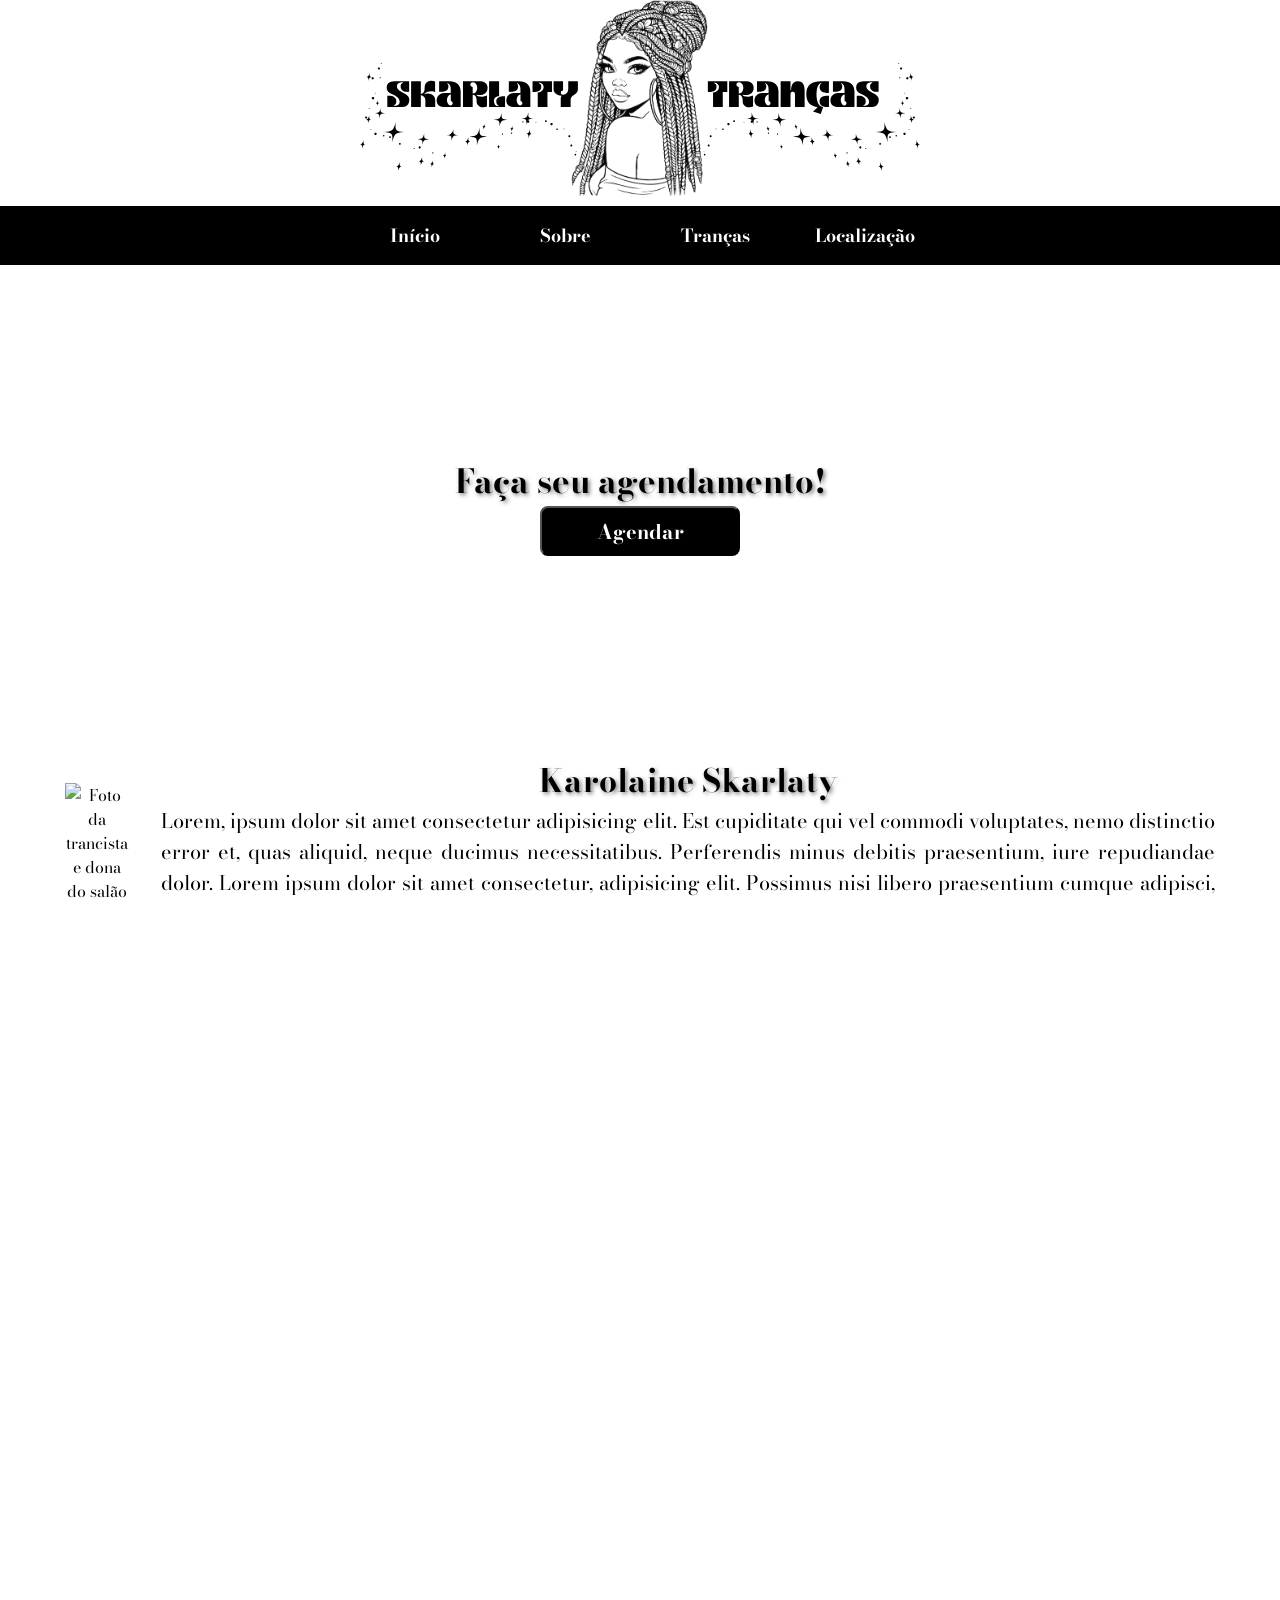
==== index.html @ 2723e024 "first commit" ====
<!DOCTYPE html>
<html lang="pt-br">

<head>
    <meta charset="UTF-8">
    <meta name="viewport" content="width=device-width, initial-scale=1.0">
    <title>SkarlatyTranças</title>

    <!-- Font Bodoni Moda -->
    <link rel="preconnect" href="https://fonts.googleapis.com">
    <link rel="preconnect" href="https://fonts.gstatic.com" crossorigin>
    <link
        href="https://fonts.googleapis.com/css2?family=Bodoni+Moda:ital,opsz,wght@0,6..96,400..900;1,6..96,400..900&display=swap"
        rel="stylesheet">

    <!-- icon-->
    <link rel="shortcut icon" href="imagens/icon.png" type="image/x-icon">

    <!-- CSS-->
    <link rel="stylesheet" href="assets/global.css">

</head>

<body>
    <!-- O cabeçalho da página -->
    <header id="header">
        <div class="logotipo">
            <picture>
                <img src="imagens/header/header-white.svg" alt="Header" class="header-responsiva">
            </picture>
        </div>
        <nav class="nav">
            <ul class="nav-menu">
                <li><a href="#agendamento">Início</a></li>
                <li><a href="#sobre">Sobre</a></li>
                <li><a href="#sobre-trancas">Tranças</a></li>
                <li><a href="#salao-localizacao">Localização</a></li>
            </ul>
        </nav>
    </header>

    <!-- O conteúdo da página -->
    <main class="main">

        <div id="agendamento">
            <section class="texto">
                <h1>Faça seu agendamento!</h1>
                <!-- Botão pra entrar em contato com o salão -->
                <a href="https://api.whatsapp.com/send/?phone=5511986904821&text&type=phone_number&app_absent=0"
                    target="_blank"><button type="submit" class="btn-entrar-em-contato">Agendar</button></a>
            </section>
        </div>

        <div id="sobre">
            <!-- Sobre a trancista e o salão -->
            <div class="trancista">
                <article class="sobre-trancista">
                    <picture>
                        <img src="https://www.dropbox.com/scl/fi/cvj28afn9k2pugm62ttqg/trancista.svg?rlkey=balycony1jslpn6q21gnlxssy&st=7tvgb7dt&raw=1"
                            alt="Foto da trancista e dona do salão">
                    </picture>
                    <section class="informacao-trancista">
                        <h2>Karolaine Skarlaty</h2>
                        <p>Lorem, ipsum dolor sit amet consectetur adipisicing elit. Est cupiditate qui vel commodi
                            voluptates,
                            nemo distinctio error et, quas aliquid, neque ducimus necessitatibus. Perferendis minus
                            debitis
                            praesentium, iure repudiandae dolor. Lorem ipsum dolor sit amet consectetur, adipisicing
                            elit. Possimus nisi libero praesentium cumque adipisci, sapiente facere similique illo hic.
                            Vitae ducimus, a doloribus repellat nemo placeat aut corporis minima dolore.</p>
                    </section>
                </article>
            </div>
        </div>

        <div id="sobre-trancas">
            <h2>Todas as tranças são feitas com profissionalismo!</h2>
            <!-- Imagens das tranças -->
            <div class="carrosel-trancas">
                <div class="carrosel">
                    <img src="https://www.dropbox.com/scl/fi/56edr3b5mjtxumjfb4xhb/1.svg?rlkey=4muzt3b96qw45bvm3qrn1r5oj&st=ylkzscos&raw=1"
                        alt="primeiro carrosel de imagens de tranças">
                    <img src="https://www.dropbox.com/scl/fi/x81pf2zldl1es6ovrlr1u/2.svg?rlkey=dh85lgwknsvcme1myoxm6jw7b&st=sr1j0t3d&raw=1"
                        alt="segundo carrosel de imagens de tranças">
                    <img src="https://www.dropbox.com/scl/fi/ym8wryg0ihlmnl9hulzbz/3.svg?rlkey=xjg63fg7mbuj7dp0cdcka7t48&st=wtq3mqum&raw=1"
                        alt="terceiro carrosel de imagens de tranças">
                    <img src="https://www.dropbox.com/scl/fi/fv6zhz3iyerg587ww1hse/4.svg?rlkey=qpghz1ybryzy651li7oi9z8bc&st=lzyx9bf2&raw=1"
                        alt="quarto carrosel de imagens de tranças">
                    <img src="https://www.dropbox.com/scl/fi/ak04ki93k7vxghshepncf/5.svg?rlkey=ygokrkw1ond9m37z7yak4fhbc&st=mxwhptbc&raw=1"
                        alt="quinto carrosel de imagens de tranças">
                </div>
                <button class="botao-anterior">&#10094;</button>
                <button class="botao-posterior">&#10095;</button>
                <div class="bolinhas-carrosel"></div>
            </div>

            <!-- Botão pra entrar em contato com o salão -->
            <a href="https://api.whatsapp.com/send/?phone=5511986904821&text&type=phone_number&app_absent=0"
                target="_blank"><button type="submit" class="btn-entrar-em-contato">Agendar</button></a>
        </div>

        <div id="salao-localizacao">
            <!-- Localização do salão -->
            <article class="sobre-localizacao">
                <iframe class="mapa" <img
                    src="https://www.google.com/maps/embed?pb=!1m18!1m12!1m3!1d3653.7912269655812!2d-46.64313476413718!3d-23.6834229120806!2m3!1f0!2f0!3f0!3m2!1i1024!2i768!4f13.1!3m3!1m2!1s0x94ce453d137e318f%3A0xca521e7705e7ecd1!2sAv.%20Pedro%20de%20Avos%2C%20155%20-%20Jardim%20Miriam%2C%20S%C3%A3o%20Paulo%20-%20SP%2C%2004419-010!5e0!3m2!1spt-BR!2sbr!4v1778191992597!5m2!1spt-BR!2sbr"
                    style="border:0;" allowfullscreen="" loading="lazy"
                    referrerpolicy="no-referrer-when-downgrade"></iframe>
                <section class="informacao-localizacao">
                    <h2>Nossa Localização</h2>
                    <p>Lorem, ipsum dolor sit amet consectetur adipisicing elit. Est cupiditate qui vel commodi
                        voluptates, nemo distinctio error et, quas aliquid, neque ducimus necessitatibus. Perferendis
                        minus debitis praesentium, iure repudiandae dolor.</p>
                </section>
            </article>
        </div>

    </main>


    <!-- O rodapé da página -->
    <footer class="footer">
        <!-- Icon de seta pra voltar pro ínicio da página -->
        <a href="#header"><button class="botao-voltar-inicio">&#10094;</button></a>
        <div class="footer-container">
            <div class="footer-informacoes">
                <div class="contato">
                    <H3>CONTATO</H3>
                    <p>SkarlatyTranças</p>
                    <p>+55 11 98690-4821</p>
                    <p>Avenida Pedro de Avós, 155</p>
                    <p>Jardim Miriam | São Paulo - SP</p>
                </div>

                <div class="redes-sociais">
                    <h3>REDES SOCIAIS</h3>
                    <a href="https://api.whatsapp.com/send/?phone=5511986904821&text&type=phone_number&app_absent=0"><img
                            src="https://img.icons8.com/ios/50/FFFFFF/whatsapp--v1.png" alt="Whatsapp--v1" /></a>
                    <a href="https://www.instagram.com/skarlatytrancas_/"><img
                            src="https://img.icons8.com/ios/50/FFFFFF/instagram-new--v1.png" alt="instagram" /></a>
                    <a href=""><img src="https://img.icons8.com/ios/50/FFFFFF/facebook-new.png" alt="Facebook" /></a>
                </div>
            </div>
            <picture>
                <img class="logo-footer" src="imagens/header/header-black.svg" alt="Header">
            </picture>
        </div>
        <div class="footer-credito">
            <p>© Copyright - 2026 | Site desenvolvido por Kefelyn Vitoria</p>
        </div>

    </footer>

    <!-- Script do JavaScript -->
    <script src="assets/script.js"></script>
</body>

</html>
---- assets/global.css ----
* {
    font-family: 'Bodoni Moda', openSans;
    padding: 0;
    margin: 0;
}

html,
body {
    width: 100%;
    height: 100%;
    overflow-x: hidden;
    scroll-behavior: smooth;
}

main {
    min-width: 320px;
    max-width: 1200px;
    margin: auto;
}

/*------------- HEADER -------------*/

.logotipo {
    display: flex;
    justify-content: center;
    align-items: center;
    width: 100%;
}

.header img {
    height: 150px;
}

/*------------- MENU -------------*/

.nav {
    background-color: #000;
    width: 100%;
    margin-bottom: 16px;
}

.nav-menu {
    display: flex;
    list-style: none;
    justify-content: center;
    gap: 50px;
    padding-block: 16px;

}


.nav-menu a {
    width: 100px;
    display: inline-block;
    color: #fff;
    text-decoration: none;
    text-align: center;
    justify-content: center;
    font-weight: bold;
    cursor: pointer;
    font-size: 18px;
    transition-duration: .5s;
    border-radius: 10px;
}

.nav-menu a:hover {
    box-shadow: 0 4px 4px #fff;
    background-color: #fff;
    color: #000;
}

/*------------- AGENDAMENTO -------------*/

#agendamento {
    background-image: url('https://www.dropbox.com/scl/fi/hb6hq75r9sti8ddlq5bkq/moldura-black.svg?rlkey=wyb7zjqyijhquyrz4efvto6mt&st=ijlt2gof&raw=1');
    background-size: contain;
    background-repeat: no-repeat;
    background-position: center;
    display: flex;
    align-items: center;
    justify-content: center;
    width: 100%;
    height: 50vh;
    box-sizing: border-box;
    position: relative;
}

#agendamento .texto {
    font-size: 22px;
    text-align: center;
    align-self: center;
    color: #000;
    text-shadow: 2px 2px 4px #00000082;
    width: 100%;
    z-index: 1;
}


.btn-entrar-em-contato {
    font-size: 20px;
    width: 200px;
    height: 50px;
    border-radius: 8px;
    color: #fff;
    background-color: #000;
    border-color: #000;
    cursor: pointer;
    font-weight: bold;
    transition-duration: .5s
}

.btn-entrar-em-contato:hover {
    color: #000;
    background-color: #fff;
    transform: scale(1.05);
    box-shadow: 0 8px 16px #000;
}

/*------------- TRANCISTA -------------*/

.sobre-trancista {
    display: flex;
    align-items: center;
    text-align: center;
    background-color: #fff;
    gap: 32px;
    margin: 25px;
}

.sobre-trancista img {
    width: 500px;
}

.main h2 {
    color: #000;
    text-shadow: 2px 2px 4px #00000082;
    font-size: 32px;
}

.main p {
    font-size: 20px;
    text-align: justify;
}

/*------------- TRANÇAS -------------*/

#sobre-trancas {
    border-radius: 30px;
    text-align: center;
    justify-items: center;
}

#sobre-trancas h2 {
    color: #000;
    font-size: 30px;
    text-shadow: 2px 2px 4px #00000082;
    padding-bottom: 20px;

}

/*------------- CARROSEL DAS TRANÇAS -------------*/

.carrosel-trancas {
    display: flex;
    position: relative;
    width: 80%;
    max-width: 900px;
    overflow: hidden;
    border-radius: 20px;
}


.carrosel {
    display: flex;
    transition: transform 0.5s ease-in-out;
}

.carrosel img {
    width: 100%;
    border-radius: 10px;
}

.botao-anterior,
.botao-posterior {
    position: absolute;
    top: 50%;
    transform: translateY(-50%);
    background-color: #000;
    color: #fff;
    border: none;
    padding: 10px;
    cursor: pointer;
    border-radius: 5px;
}

.botao-anterior {
    left: 10px;
}

.botao-posterior {
    right: 10px;
}

.carrosel-trancas button:hover {
    color: #000;
    background-color: #fff;
    box-shadow: 0 4px 8px #000;
}

.bolinhas-carrosel {
    position: absolute;
    bottom: 25px;
    left: 50%;
    transform: translateX(-50%);
    display: flex;
}

.bolinhas {
    width: 10px;
    height: 5px;
    margin: 5px;
    background-color: #000;
    border-radius: 50%;
    cursor: pointer;
    opacity: 0.5;
    
}

.bolinhas.ativo {
    opacity: 1;
    background-color: #000;
}

/*------------- LOCALIZAÇÃO -------------*/

.sobre-localizacao {
    display: flex;
    align-self: center;
    text-align: center;
    background-color: #fff;
    gap: 32px;
    margin: 30px;
}

.sobre-localizacao iframe {
    width: 5000px;
    height: 300px;
}

/*------------- FOOTER -------------*/

.footer {
    position: relative;
}

.botao-voltar-inicio {
    position: absolute;
    transform: rotate(90deg);
    background-color: #000;
    color: #fff;
    border: none;
    padding: 10px;
    cursor: pointer;
    border-radius: 10px;
    left: 95%;
    top: -20%;
}

.footer-container {
    display: flex;
    justify-content: center;
    align-items: center;
    padding-top: 20px;
    height: 250px;
    gap: 100px;
    color: #fff;
    text-decoration: none;
    background-color: #000;
}

.footer-informacoes {
    display: flex;
    gap: 50px;
}

.footer .redes-sociais img {
    width: 38px;
}

.footer h3 {
    padding-bottom: 10px;
}

.footer p {
    font-size: 14px;
}

.footer .logo-footer {
    width: 600px;
}

.footer-credito {
    text-align: center;
    background-color: #fff;
    color: #000;
    font-size: 14px;
}

/*------------- RESPONSIVIDADE NAS TELAS -------------*/

@media screen and (max-width: 390px) {
    img {
        width: 50vw;
        height: auto;
    }
}

@media screen and (max-width: 768px) {
    img {
        width: 50vw;
        height: auto;
    }
}

@media screen and (min-width:1366px) and (max-width: 1920px) {
    img {
        width: 50vw;
        height: auto;
    }
}

@media screen and (min-width:1921px) {
    img {
        width: 50vw;
        max-width: none;
        height: auto;
    }
}
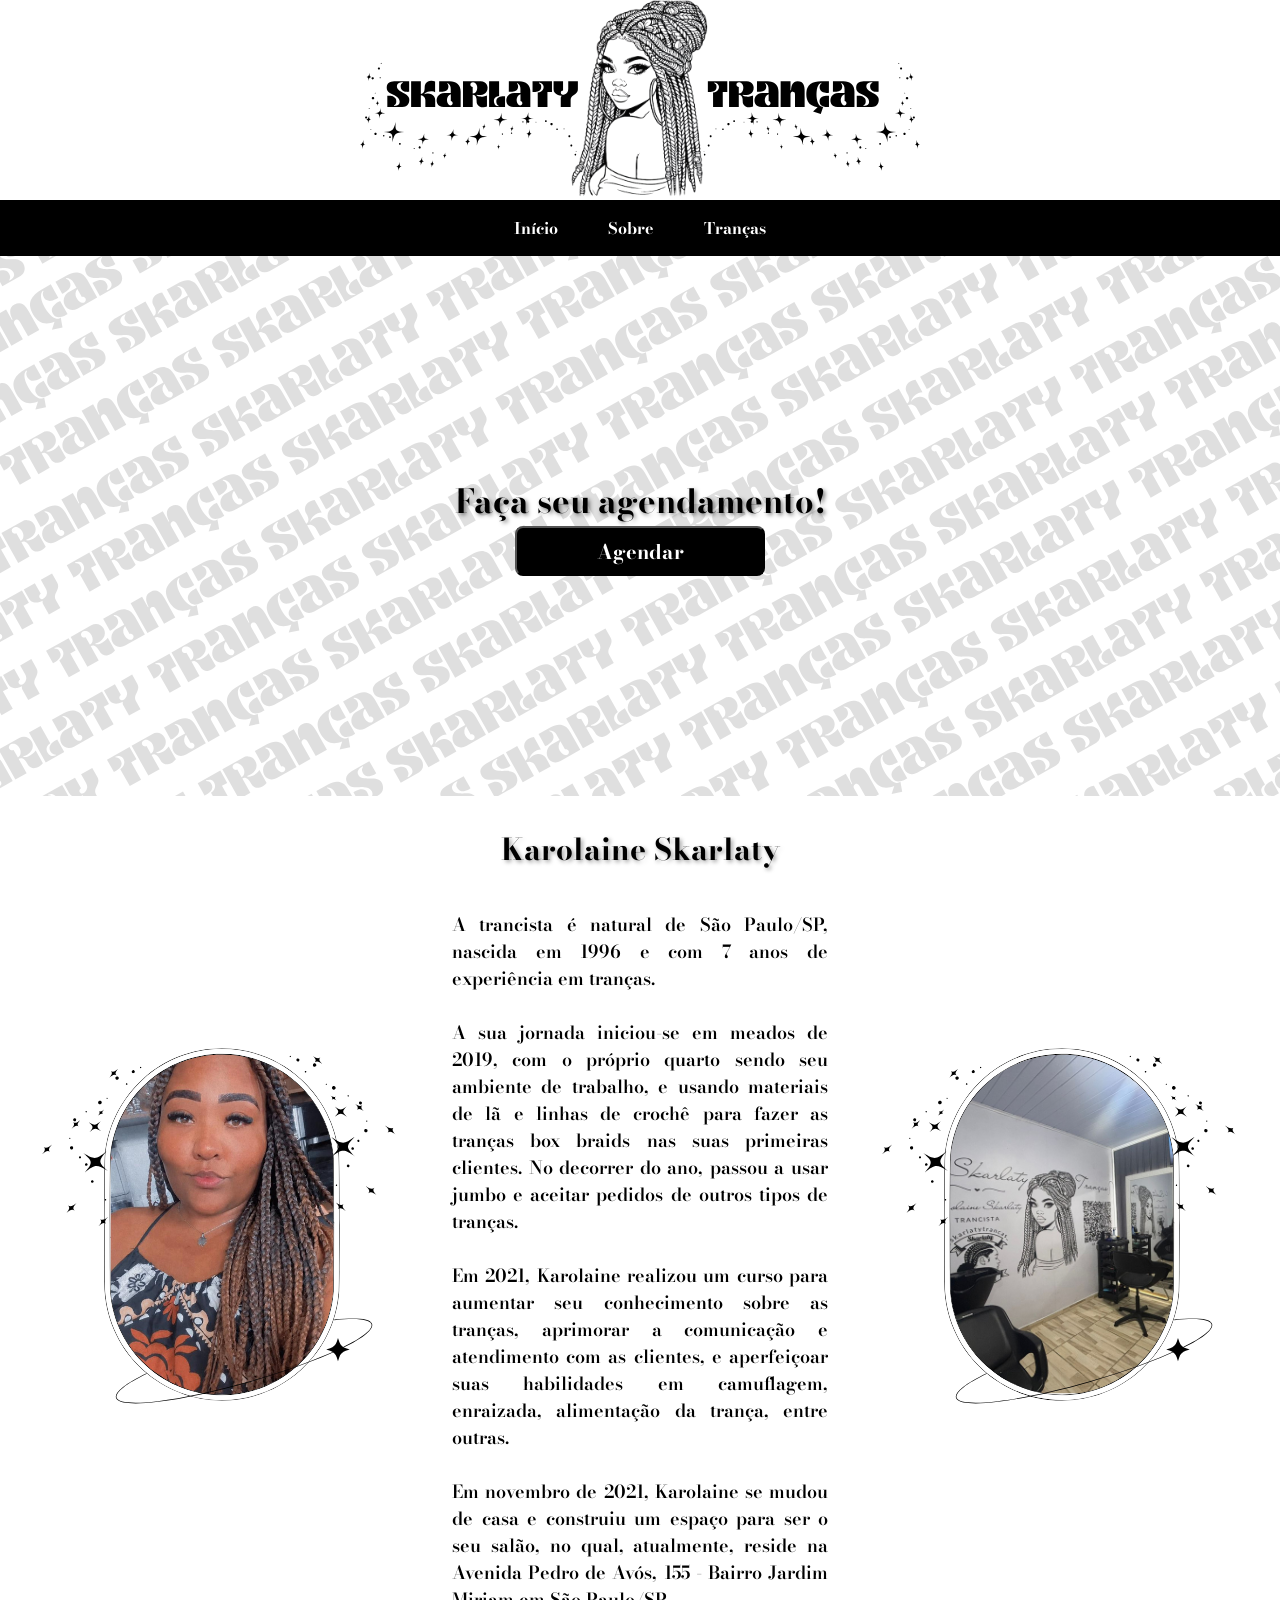
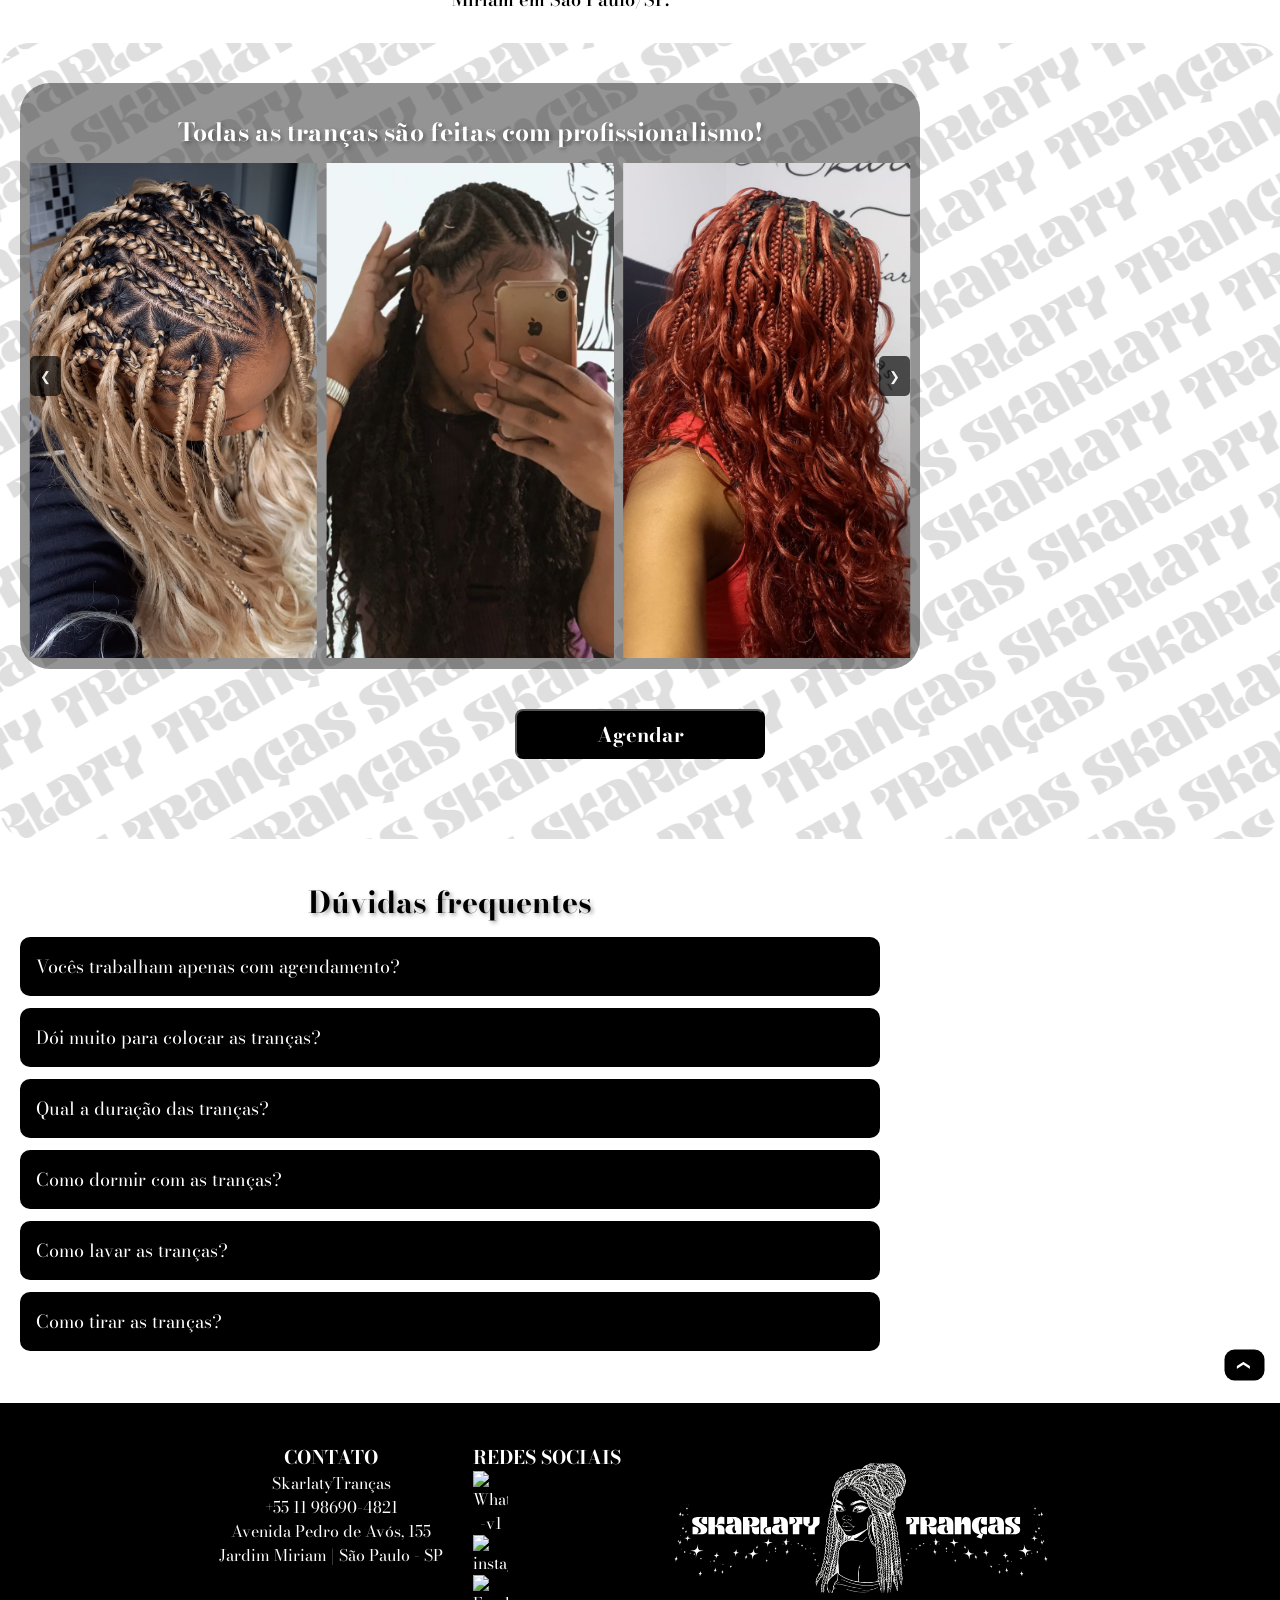
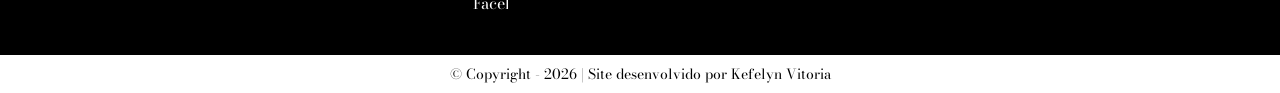
==== commit 1ff12337: "adicionando imagens, aplicando responsividade e finalizando o projeto." ====
--- a/index.html
+++ b/index.html
@@ -26,7 +26,7 @@
     <header id="header">
         <div class="logotipo">
             <picture>
-                <img src="imagens/header/header-white.svg" alt="Header" class="header-responsiva">
+                <img src="imagens/header-preto.svg" alt="Header">
             </picture>
         </div>
         <nav class="nav">
@@ -34,7 +34,6 @@
                 <li><a href="#agendamento">Início</a></li>
                 <li><a href="#sobre">Sobre</a></li>
                 <li><a href="#sobre-trancas">Tranças</a></li>
-                <li><a href="#salao-localizacao">Localização</a></li>
             </ul>
         </nav>
     </header>
@@ -46,7 +45,7 @@
             <section class="texto">
                 <h1>Faça seu agendamento!</h1>
                 <!-- Botão pra entrar em contato com o salão -->
-                <a href="https://api.whatsapp.com/send/?phone=5511986904821&text&type=phone_number&app_absent=0"
+                <a href="https://api.whatsapp.com/send/?phone=5511986904821&text=Ol%C3%A1%21%20Eu%20acessei%20seu%20site%20e%20gostaria%20de%20fazer%20um%20agendamento.&type=phone_number&app_absent=0"
                     target="_blank"><button type="submit" class="btn-entrar-em-contato">Agendar</button></a>
             </section>
         </div>
@@ -56,63 +55,104 @@
             <div class="trancista">
                 <article class="sobre-trancista">
                     <picture>
-                        <img src="https://www.dropbox.com/scl/fi/cvj28afn9k2pugm62ttqg/trancista.svg?rlkey=balycony1jslpn6q21gnlxssy&st=7tvgb7dt&raw=1"
-                            alt="Foto da trancista e dona do salão">
+                        <img src="imagens/trancista.svg" alt="Foto da trancista e dona do salão">
                     </picture>
                     <section class="informacao-trancista">
                         <h2>Karolaine Skarlaty</h2>
-                        <p>Lorem, ipsum dolor sit amet consectetur adipisicing elit. Est cupiditate qui vel commodi
-                            voluptates,
-                            nemo distinctio error et, quas aliquid, neque ducimus necessitatibus. Perferendis minus
-                            debitis
-                            praesentium, iure repudiandae dolor. Lorem ipsum dolor sit amet consectetur, adipisicing
-                            elit. Possimus nisi libero praesentium cumque adipisci, sapiente facere similique illo hic.
-                            Vitae ducimus, a doloribus repellat nemo placeat aut corporis minima dolore.</p>
+                        <p>
+                            <br>A trancista é natural de São Paulo/SP, nascida em 1996 e com 7 anos de
+                            experiência em tranças. <br>
+                            <br>A sua jornada iniciou-se em meados de 2019, com o próprio quarto sendo seu
+                            ambiente de trabalho, e usando materiais de lã e linhas de crochê para fazer as tranças box
+                            braids nas
+                            suas primeiras clientes. No decorrer do ano, passou a usar jumbo e aceitar pedidos de outros
+                            tipos de tranças. <br>
+                            <br>Em 2021, Karolaine realizou um curso para aumentar seu conhecimento sobre as
+                            tranças,
+                            aprimorar a comunicação e atendimento com as clientes, e aperfeiçoar suas habilidades em
+                            camuflagem, enraizada, alimentação da trança, entre outras. <br>
+                            <br>Em novembro de 2021, Karolaine se mudou de casa e construiu um espaço para ser o
+                            seu salão,
+                            no qual, atualmente, reside na Avenida Pedro de Avós, 155 - Bairro Jardim Miriam em São
+                            Paulo/SP.
+                        </p>
                     </section>
+                    <picture>
+                        <img src="imagens/salao.svg" alt="Foto do salão">
+                    </picture>
                 </article>
             </div>
         </div>
 
         <div id="sobre-trancas">
-            <h2>Todas as tranças são feitas com profissionalismo!</h2>
             <!-- Imagens das tranças -->
             <div class="carrosel-trancas">
-                <div class="carrosel">
-                    <img src="https://www.dropbox.com/scl/fi/56edr3b5mjtxumjfb4xhb/1.svg?rlkey=4muzt3b96qw45bvm3qrn1r5oj&st=ylkzscos&raw=1"
-                        alt="primeiro carrosel de imagens de tranças">
-                    <img src="https://www.dropbox.com/scl/fi/x81pf2zldl1es6ovrlr1u/2.svg?rlkey=dh85lgwknsvcme1myoxm6jw7b&st=sr1j0t3d&raw=1"
-                        alt="segundo carrosel de imagens de tranças">
-                    <img src="https://www.dropbox.com/scl/fi/ym8wryg0ihlmnl9hulzbz/3.svg?rlkey=xjg63fg7mbuj7dp0cdcka7t48&st=wtq3mqum&raw=1"
-                        alt="terceiro carrosel de imagens de tranças">
-                    <img src="https://www.dropbox.com/scl/fi/fv6zhz3iyerg587ww1hse/4.svg?rlkey=qpghz1ybryzy651li7oi9z8bc&st=lzyx9bf2&raw=1"
-                        alt="quarto carrosel de imagens de tranças">
-                    <img src="https://www.dropbox.com/scl/fi/ak04ki93k7vxghshepncf/5.svg?rlkey=ygokrkw1ond9m37z7yak4fhbc&st=mxwhptbc&raw=1"
-                        alt="quinto carrosel de imagens de tranças">
+                <div class="content-carrosel">
+                    <h2>Todas as tranças são feitas com profissionalismo!</h2>
+                    <div class="carrosel">
+                        <img src="imagens/trancas/19.svg" alt="primeiro carrosel de imagens de tranças">
+                        <img src="imagens/trancas/21.svg" alt="segundo carrosel de imagens de tranças">
+                        <img src="imagens/trancas/20.svg" alt="terceiro carrosel de imagens de tranças">
+                        <img src="imagens/trancas/22.svg" alt="quarto carrosel de imagens de tranças">
+                        <img src="imagens/trancas/23.svg" alt="quinto carrosel de imagens de tranças">
+                        <img src="imagens/trancas/24.svg" alt="sexto carrosel de imagens de tranças">
+                        <img src="imagens/trancas/25.svg" alt="sétimo carrosel de imagens de tranças">
+                        <img src="imagens/trancas/26.svg" alt="oitavo carrosel de imagens de tranças">
+                    </div>
+                    <button class="botao-anterior">&#10094;</button>
+                    <button class="botao-posterior">&#10095;</button>
                 </div>
-                <button class="botao-anterior">&#10094;</button>
-                <button class="botao-posterior">&#10095;</button>
-                <div class="bolinhas-carrosel"></div>
             </div>
 
             <!-- Botão pra entrar em contato com o salão -->
-            <a href="https://api.whatsapp.com/send/?phone=5511986904821&text&type=phone_number&app_absent=0"
+            <a href="https://api.whatsapp.com/send/?phone=5511986904821&text=Ol%C3%A1%21%20Eu%20acessei%20seu%20site%20e%20gostaria%20de%20fazer%20um%20agendamento.&type=phone_number&app_absent=0"
                 target="_blank"><button type="submit" class="btn-entrar-em-contato">Agendar</button></a>
         </div>
 
-        <div id="salao-localizacao">
-            <!-- Localização do salão -->
-            <article class="sobre-localizacao">
-                <iframe class="mapa" <img
-                    src="https://www.google.com/maps/embed?pb=!1m18!1m12!1m3!1d3653.7912269655812!2d-46.64313476413718!3d-23.6834229120806!2m3!1f0!2f0!3f0!3m2!1i1024!2i768!4f13.1!3m3!1m2!1s0x94ce453d137e318f%3A0xca521e7705e7ecd1!2sAv.%20Pedro%20de%20Avos%2C%20155%20-%20Jardim%20Miriam%2C%20S%C3%A3o%20Paulo%20-%20SP%2C%2004419-010!5e0!3m2!1spt-BR!2sbr!4v1778191992597!5m2!1spt-BR!2sbr"
-                    style="border:0;" allowfullscreen="" loading="lazy"
-                    referrerpolicy="no-referrer-when-downgrade"></iframe>
-                <section class="informacao-localizacao">
-                    <h2>Nossa Localização</h2>
-                    <p>Lorem, ipsum dolor sit amet consectetur adipisicing elit. Est cupiditate qui vel commodi
-                        voluptates, nemo distinctio error et, quas aliquid, neque ducimus necessitatibus. Perferendis
-                        minus debitis praesentium, iure repudiandae dolor.</p>
-                </section>
-            </article>
+        <div id="duvidas-frequentes">
+            <section class="duvidas">
+                <h2>Dúvidas frequentes</h2>
+                <details>
+                    <summary>Vocês trabalham apenas com agendamento?</summary>
+                    <p>Sim, todos os atendimentos são feitos apenas com agendamento. Para mais informações, entre em
+                        contato conosco.</p>
+                </details>
+
+                <details>
+                    <summary>Dói muito para colocar as tranças?</summary>
+                    <p>Nos primeiros dias pode, sim, ter um desconforto em relação as tranças. Porém, não deve e nem
+                        será uma dor muito forte.</p>
+                </details>
+
+                <details>
+                    <summary> Qual a duração das tranças? </summary>
+                    <p>A duração depende principalmente do cuidado da cliente com as tranças. Contudo, o tempo indicado
+                        é de 2 meses. </p>
+                </details>
+
+                <details>
+                    <summary>Como dormir com as tranças?</summary>
+                    <p>É recomendado usar meia-calça com abertura nos pés para envolver as tranças (técnica utilizada
+                        frequentemente nas tranças box braids, gypsy braids, entre outras) e, logo em seguida, colocar a
+                        touca de cetim para reduzir o atrito e evitar o frizz.</p>
+                </details>
+
+                <details>
+                    <summary>Como lavar as tranças?</summary>
+                    <p>É indicado lavar a raiz com shampoo diluído em água por, pelo menos, uma vez por semana. Mas
+                        evite passar condicionador ou creme na raiz para evitar caspas. <br>
+                        <br>Após lavar, retire o excesso da água com uma toalha e seque o couro cabeludo com secador
+                        temperatura baixa ou morna. <br> <br>(Obs: Evite dormir com as tranças molhadas.)
+                    </p>
+                </details>
+
+                <details>
+                    <summary>Como tirar as tranças?</summary>
+                    <p>Para evitar nó e quebra de cabelo, ao retirar as tranças desembarace mecha por mecha com calma
+                        antes de ir lavar.</p>
+                </details>
+
+            </section>
         </div>
 
     </main>
@@ -128,21 +168,23 @@
                     <H3>CONTATO</H3>
                     <p>SkarlatyTranças</p>
                     <p>+55 11 98690-4821</p>
-                    <p>Avenida Pedro de Avós, 155</p>
+                    <a target="_blank" href="https://maps.app.goo.gl/CuPcWkq3WVMwnG1g7">Avenida Pedro de Avós, 155</a>
                     <p>Jardim Miriam | São Paulo - SP</p>
                 </div>
 
                 <div class="redes-sociais">
                     <h3>REDES SOCIAIS</h3>
-                    <a href="https://api.whatsapp.com/send/?phone=5511986904821&text&type=phone_number&app_absent=0"><img
+                    <a target="_blank"
+                        href="https://api.whatsapp.com/send/?phone=5511986904821&text&type=phone_number&app_absent=0https://api.whatsapp.com/send/?phone=5511986904821&text=Ol%C3%A1%21%20Eu%20acessei%20seu%20site%20e%20gostaria%20de%20fazer%20um%20agendamento.&type=phone_number&app_absent=0"><img
                             src="https://img.icons8.com/ios/50/FFFFFF/whatsapp--v1.png" alt="Whatsapp--v1" /></a>
-                    <a href="https://www.instagram.com/skarlatytrancas_/"><img
+                    <a target="_blank" href="https://www.instagram.com/skarlatytrancas_/"><img
                             src="https://img.icons8.com/ios/50/FFFFFF/instagram-new--v1.png" alt="instagram" /></a>
-                    <a href=""><img src="https://img.icons8.com/ios/50/FFFFFF/facebook-new.png" alt="Facebook" /></a>
+                    <a target="_blank" href="https://www.facebook.com/share/1R1MJU4oxA/"><img
+                            src="https://img.icons8.com/ios/50/FFFFFF/facebook-new.png" alt="Facebook" /></a>
                 </div>
             </div>
             <picture>
-                <img class="logo-footer" src="imagens/header/header-black.svg" alt="Header">
+                <img class="logo-footer" src="imagens/header-branco.svg" alt="Header">
             </picture>
         </div>
         <div class="footer-credito">
--- a/assets/global.css
+++ b/assets/global.css
@@ -1,21 +1,22 @@
 * {
     font-family: 'Bodoni Moda', openSans;
+    box-sizing: border-box;
     padding: 0;
     margin: 0;
 }
 
 html,
 body {
-    width: 100%;
-    height: 100%;
     overflow-x: hidden;
     scroll-behavior: smooth;
 }
 
-main {
-    min-width: 320px;
-    max-width: 1200px;
-    margin: auto;
+
+
+img {
+    max-width: 100%;
+    height: auto;
+    display: block;
 }
 
 /*------------- HEADER -------------*/
@@ -28,7 +29,9 @@
 }
 
 .header img {
-    height: 150px;
+    width: 100%;
+    max-width: 180px;
+    height: auto;
 }
 
 /*------------- MENU -------------*/
@@ -36,35 +39,33 @@
 .nav {
     background-color: #000;
     width: 100%;
-    margin-bottom: 16px;
 }
 
 .nav-menu {
     display: flex;
     list-style: none;
-    justify-content: center;
-    gap: 50px;
-    padding-block: 16px;
-
+    align-items: center;
+    justify-content: center;
+    gap: 20px;
+    flex-wrap: wrap;
+    padding: 16px;
 }
 
 
 .nav-menu a {
-    width: 100px;
-    display: inline-block;
     color: #fff;
     text-decoration: none;
     text-align: center;
     justify-content: center;
     font-weight: bold;
     cursor: pointer;
-    font-size: 18px;
-    transition-duration: .5s;
+    font-size: 16px;
+    transition: .5s;
+    padding: 10px 15px;
     border-radius: 10px;
 }
 
 .nav-menu a:hover {
-    box-shadow: 0 4px 4px #fff;
     background-color: #fff;
     color: #000;
 }
@@ -72,41 +73,41 @@
 /*------------- AGENDAMENTO -------------*/
 
 #agendamento {
-    background-image: url('https://www.dropbox.com/scl/fi/hb6hq75r9sti8ddlq5bkq/moldura-black.svg?rlkey=wyb7zjqyijhquyrz4efvto6mt&st=ijlt2gof&raw=1');
-    background-size: contain;
+    width: 100%;
+    height: 60vh;
+    padding: 40px 20px;
+    background-image: url('../imagens/fundo.svg');
+    background-size: cover;
     background-repeat: no-repeat;
     background-position: center;
     display: flex;
     align-items: center;
     justify-content: center;
-    width: 100%;
-    height: 50vh;
-    box-sizing: border-box;
-    position: relative;
+
 }
 
 #agendamento .texto {
+    width: 100%;
+    max-width: 800px;
     font-size: 22px;
     text-align: center;
-    align-self: center;
     color: #000;
     text-shadow: 2px 2px 4px #00000082;
-    width: 100%;
-    z-index: 1;
 }
 
 
 .btn-entrar-em-contato {
+    width: 100%;
+    max-width: 250px;
+    height: 50px;
     font-size: 20px;
-    width: 200px;
-    height: 50px;
     border-radius: 8px;
     color: #fff;
     background-color: #000;
     border-color: #000;
     cursor: pointer;
     font-weight: bold;
-    transition-duration: .5s
+    transition: .5s;
 }
 
 .btn-entrar-em-contato:hover {
@@ -118,57 +119,77 @@
 
 /*------------- TRANCISTA -------------*/
 
-.sobre-trancista {
-    display: flex;
-    align-items: center;
-    text-align: center;
+#sobre {
     background-color: #fff;
+    height: auto;
+}
+
+.sobre-trancista,
+.sobre-salao {
+    display: flex;
+    align-items: center;
+    justify-content: center;
+    text-align: center;
     gap: 32px;
-    margin: 25px;
-}
-
-.sobre-trancista img {
-    width: 500px;
+    padding: 30px 20px;
+}
+
+.trancista img {
+    width: 100%;
+    max-width: 400px;
 }
 
 .main h2 {
     color: #000;
-    text-shadow: 2px 2px 4px #00000082;
-    font-size: 32px;
+    text-shadow: 2px 2px 4px #00000064;
+    font-size: 30px;
+    margin-bottom: 12px;
 }
 
 .main p {
-    font-size: 20px;
+    font-size: 18px;
     text-align: justify;
+    font-weight: 600;
 }
 
 /*------------- TRANÇAS -------------*/
 
 #sobre-trancas {
+    background-image: url('../imagens/fundo.svg');
+    background-repeat: no-repeat;
+    background-size: cover;
+    background-position: center;
+    width: 100%;
     border-radius: 30px;
     text-align: center;
+    align-items: center;
     justify-items: center;
+    justify-content: center;
+    box-sizing: border-box;
+    padding: 40px 20px;
 }
 
 #sobre-trancas h2 {
-    color: #000;
-    font-size: 30px;
-    text-shadow: 2px 2px 4px #00000082;
-    padding-bottom: 20px;
-
-}
+    color: #fff;
+    font-size: 25px;
+    padding-top: 30px;
+}
+
+
+#sobre-trancas .btn-entrar-em-contato {
+    margin: 40px;
+}
+
 
 /*------------- CARROSEL DAS TRANÇAS -------------*/
-
 .carrosel-trancas {
-    display: flex;
-    position: relative;
-    width: 80%;
+    background-color: #0000006b;
+    width: 100%;
     max-width: 900px;
     overflow: hidden;
-    border-radius: 20px;
-}
-
+    border-radius: 30px;
+    position: relative;
+}
 
 .carrosel {
     display: flex;
@@ -177,7 +198,7 @@
 
 .carrosel img {
     width: 100%;
-    border-radius: 10px;
+    object-fit: cover;
 }
 
 .botao-anterior,
@@ -185,7 +206,7 @@
     position: absolute;
     top: 50%;
     transform: translateY(-50%);
-    background-color: #000;
+    background-color: #000000d3;
     color: #fff;
     border: none;
     padding: 10px;
@@ -195,56 +216,53 @@
 
 .botao-anterior {
     left: 10px;
+    opacity: .8;
 }
 
 .botao-posterior {
     right: 10px;
-}
-
-.carrosel-trancas button:hover {
-    color: #000;
-    background-color: #fff;
-    box-shadow: 0 4px 8px #000;
-}
-
-.bolinhas-carrosel {
-    position: absolute;
-    bottom: 25px;
-    left: 50%;
-    transform: translateX(-50%);
-    display: flex;
-}
-
-.bolinhas {
-    width: 10px;
-    height: 5px;
-    margin: 5px;
-    background-color: #000;
-    border-radius: 50%;
-    cursor: pointer;
-    opacity: 0.5;
-    
-}
-
-.bolinhas.ativo {
-    opacity: 1;
-    background-color: #000;
-}
-
-/*------------- LOCALIZAÇÃO -------------*/
-
-.sobre-localizacao {
-    display: flex;
-    align-self: center;
-    text-align: center;
-    background-color: #fff;
-    gap: 32px;
-    margin: 30px;
-}
-
-.sobre-localizacao iframe {
-    width: 5000px;
-    height: 300px;
+    opacity: .8;
+}
+
+/*------------- DÚVIDAS FREQUENTES -------------*/
+
+#duvidas-frequentes {
+    width: 100%;
+    max-width: 900px;
+    align-items: center;
+    justify-self: center;
+    padding: 40px 20px;
+}
+
+#duvidas-frequentes h2 {
+    text-align: center;
+}
+
+#duvidas-frequentes details {
+    margin-bottom: 12px;
+    overflow: hidden;
+    border-radius: 10px;
+}
+
+#duvidas-frequentes summary {
+    background-color: #000;
+    font-size: 18px;
+    color: #fff;
+    padding: 16px;
+    cursor: pointer;
+    list-style: none;
+    transition: 0.3s;
+}
+
+#duvidas-frequentes summary:hover {
+    opacity: .9;
+}
+
+#duvidas-frequentes p {
+    background-color: #f5f5f5;
+    font-weight: bold;
+    padding: 16px;
+    color: #000;
 }
 
 /*------------- FOOTER -------------*/
@@ -262,7 +280,7 @@
     padding: 10px;
     cursor: pointer;
     border-radius: 10px;
-    left: 95%;
+    right: 20px;
     top: -20%;
 }
 
@@ -270,9 +288,9 @@
     display: flex;
     justify-content: center;
     align-items: center;
-    padding-top: 20px;
-    height: 250px;
-    gap: 100px;
+    flex-wrap: wrap;
+    padding: 40px 20px;
+    gap: 40px;
     color: #fff;
     text-decoration: none;
     background-color: #000;
@@ -280,59 +298,56 @@
 
 .footer-informacoes {
     display: flex;
-    gap: 50px;
+    justify-content: center;
+    text-align: center;
+    gap: 30px;
 }
 
 .footer .redes-sociais img {
-    width: 38px;
-}
-
-.footer h3 {
-    padding-bottom: 10px;
-}
-
-.footer p {
+    width: 35px;
+    justify-self: center;
+}
+
+.footer a {
+    color: #fff;
+    text-decoration: none;
+}
+
+.footer .logo-footer {
+    width: 100%;
+    max-width: 400px;
+}
+
+.footer-credito {
+    text-align: center;
+    background-color: #fff;
+    color: #000;
     font-size: 14px;
-}
-
-.footer .logo-footer {
-    width: 600px;
-}
-
-.footer-credito {
-    text-align: center;
-    background-color: #fff;
-    color: #000;
-    font-size: 14px;
+    padding: 8px;
 }
 
 /*------------- RESPONSIVIDADE NAS TELAS -------------*/
 
-@media screen and (max-width: 390px) {
-    img {
-        width: 50vw;
-        height: auto;
+@media (max-width: 768px) {
+
+    .trancista img {
+        width: 300px;
     }
-}
-
-@media screen and (max-width: 768px) {
-    img {
-        width: 50vw;
-        height: auto;
+
+    .sobre-trancista,
+    .sobre-salao {
+        flex-direction: column;
+        text-align: center;
     }
-}
-
-@media screen and (min-width:1366px) and (max-width: 1920px) {
-    img {
-        width: 50vw;
-        height: auto;
+
+    .footer-container {
+        flex-direction: column;
     }
 }
 
-@media screen and (min-width:1921px) {
-    img {
-        width: 50vw;
-        max-width: none;
-        height: auto;
+@media (min-width: 769px) {
+
+    .trancista img {
+        width: 400px;
     }
 }
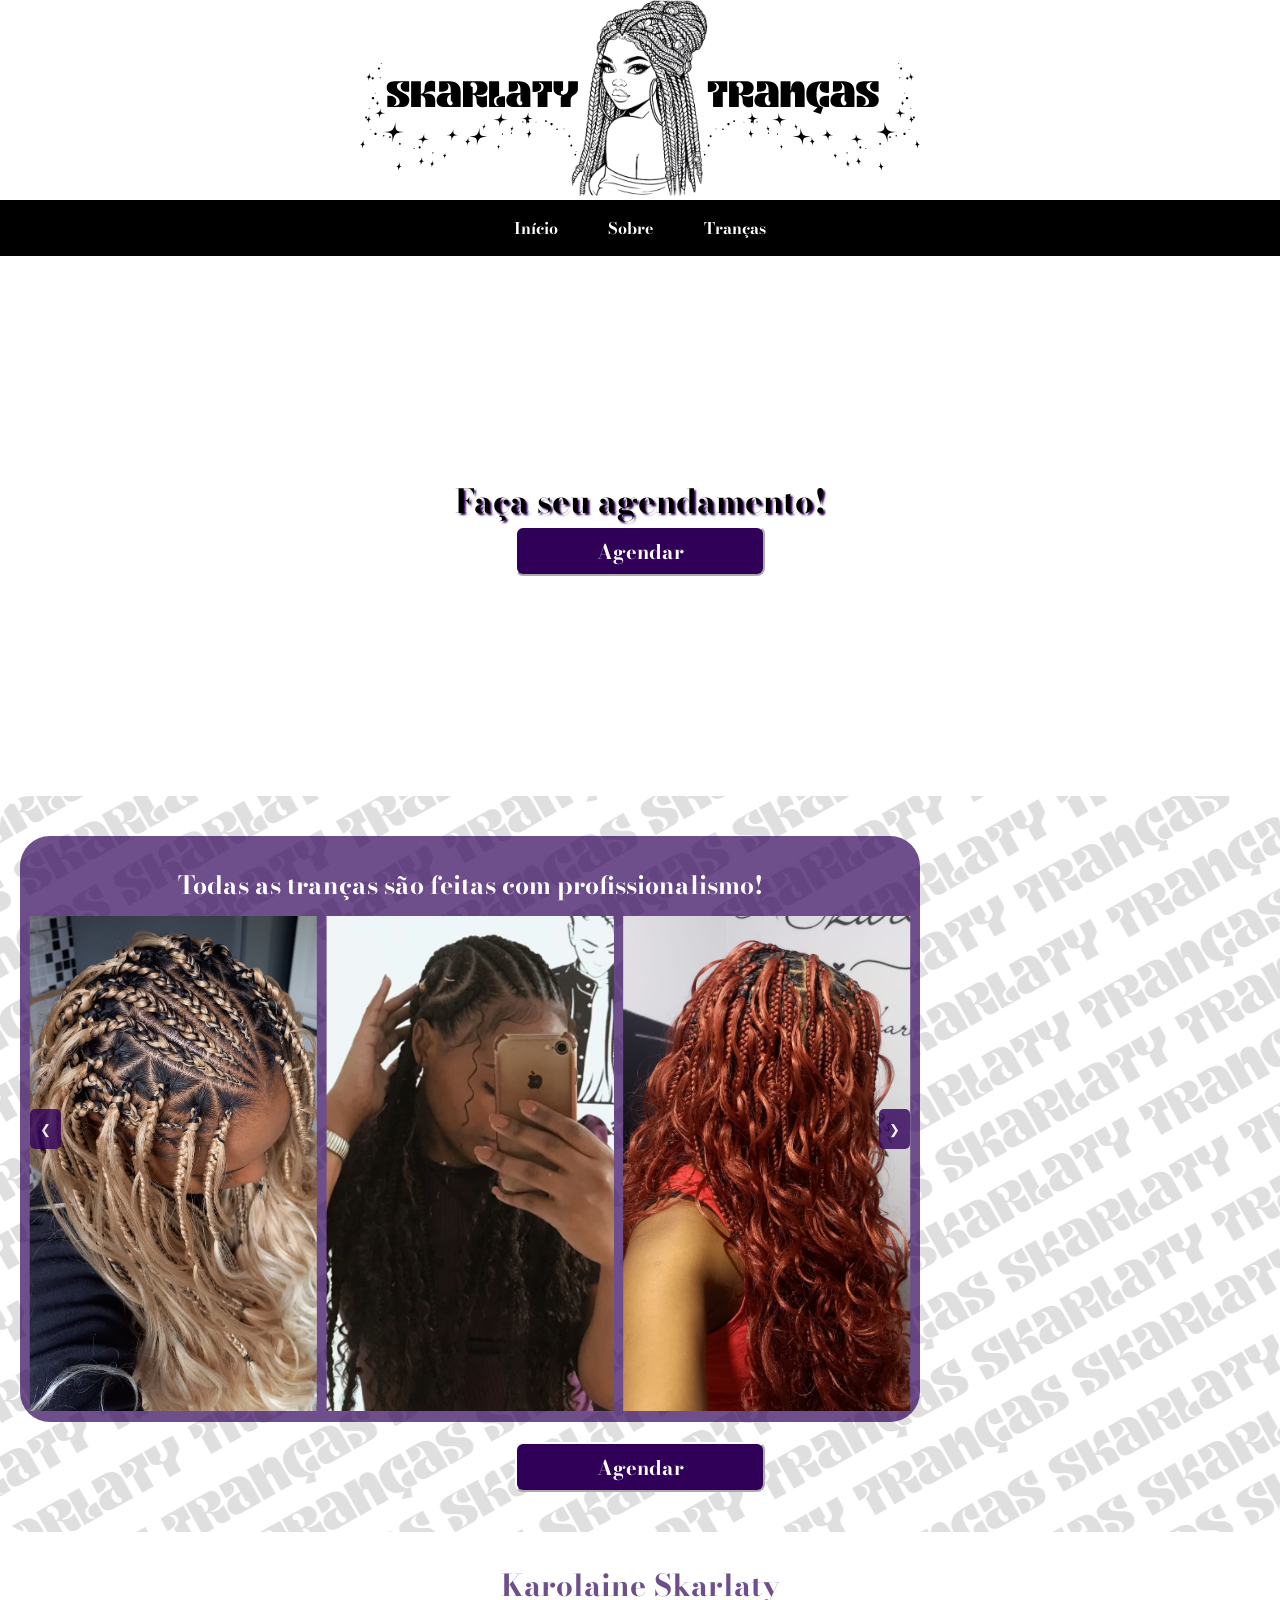
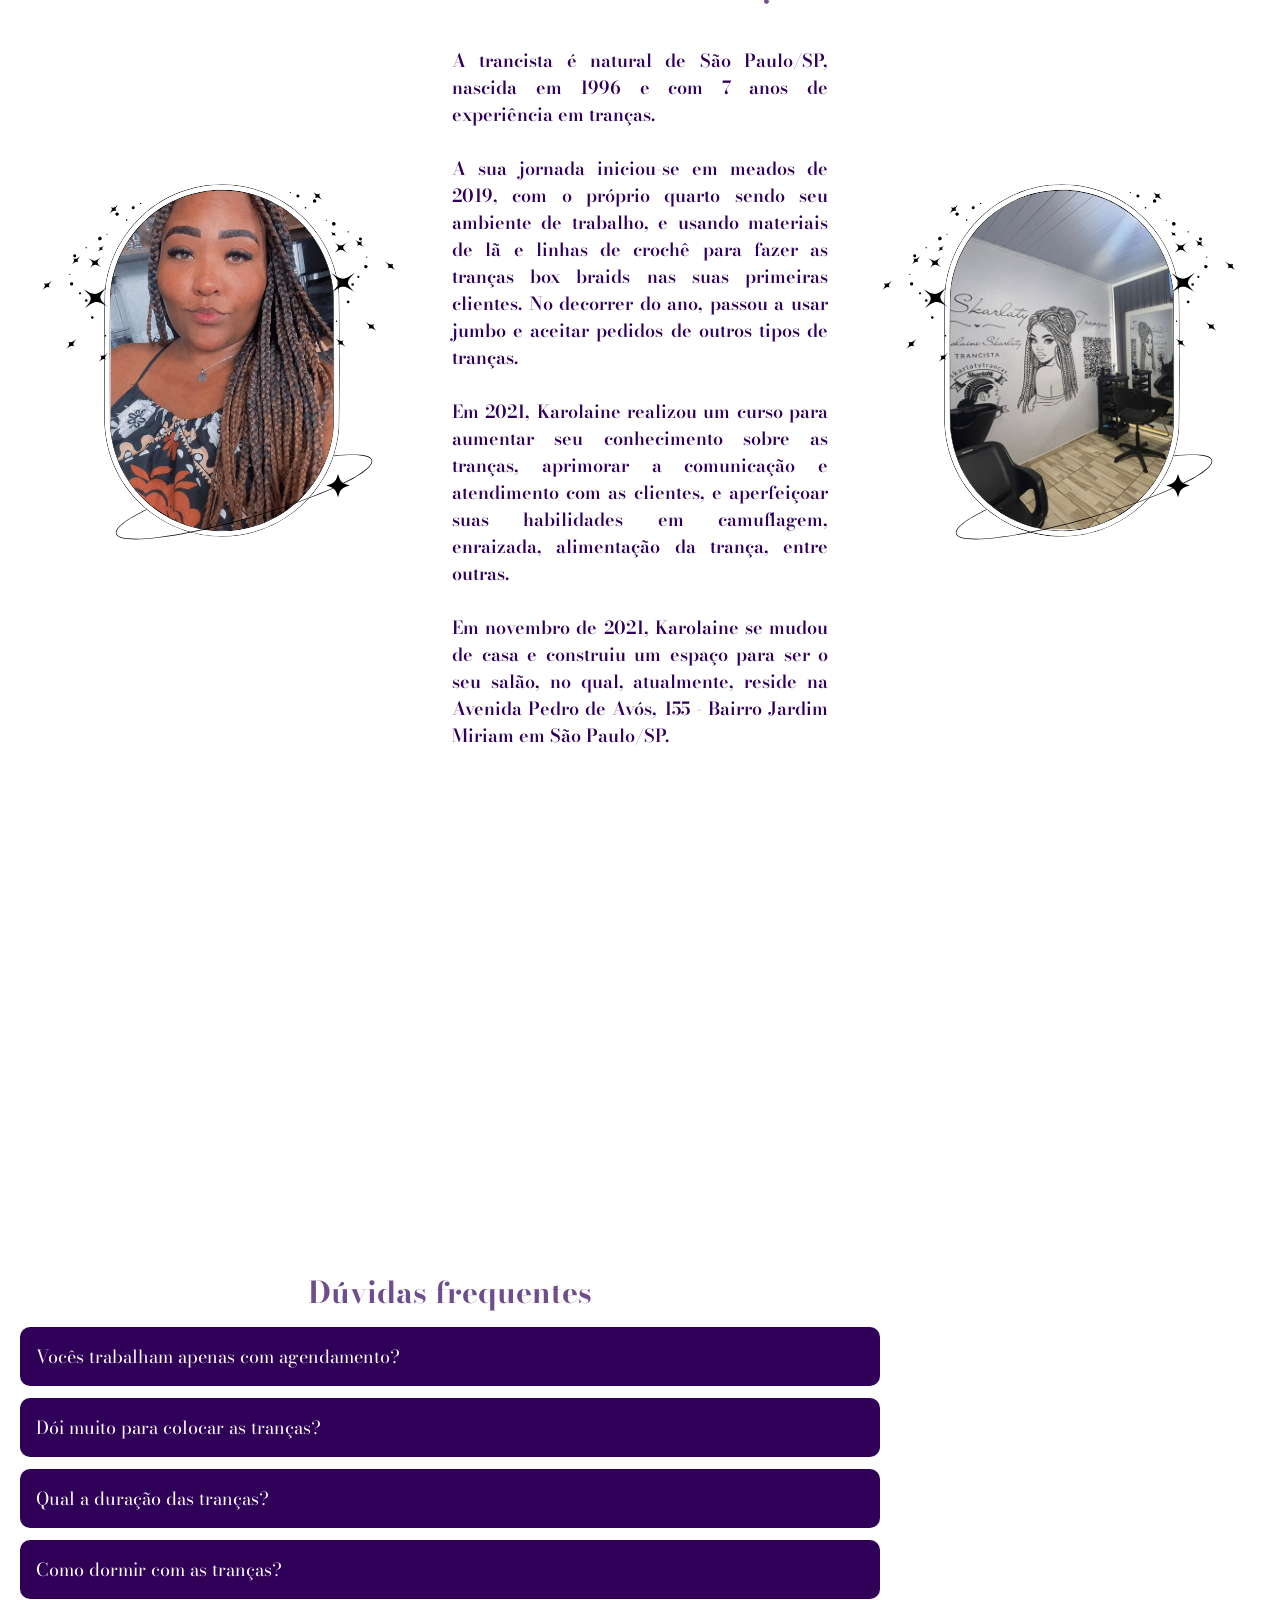
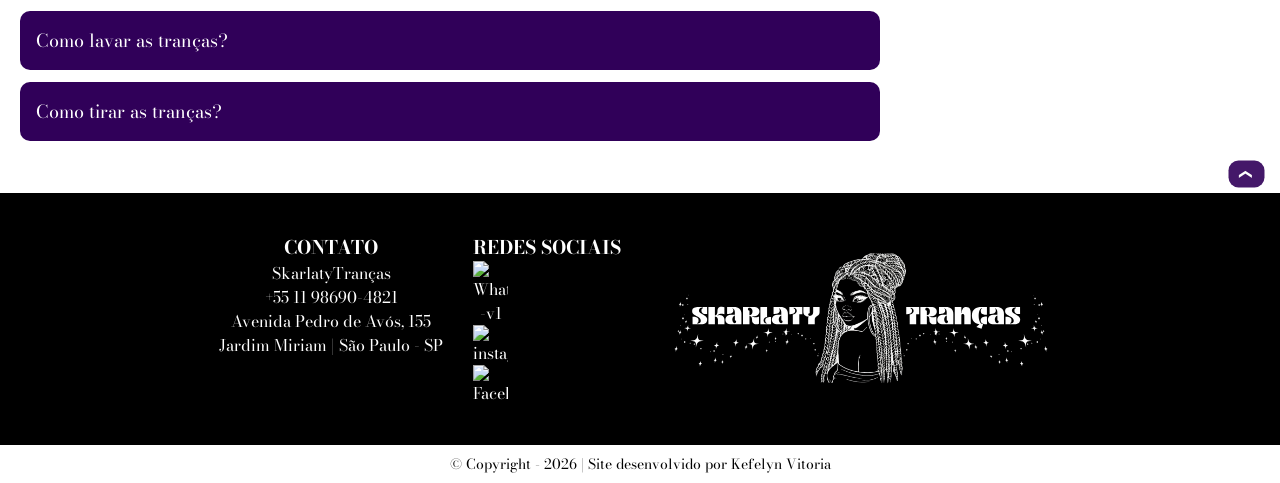
==== commit f0446c20: "Projeto finalizado." ====
--- a/index.html
+++ b/index.html
@@ -48,6 +48,31 @@
                 <a href="https://api.whatsapp.com/send/?phone=5511986904821&text=Ol%C3%A1%21%20Eu%20acessei%20seu%20site%20e%20gostaria%20de%20fazer%20um%20agendamento.&type=phone_number&app_absent=0"
                     target="_blank"><button type="submit" class="btn-entrar-em-contato">Agendar</button></a>
             </section>
+        </div>
+
+        <div id="sobre-trancas">
+            <!-- Imagens das tranças -->
+            <div class="carrosel-trancas">
+                <div class="content-carrosel">
+                    <h2>Todas as tranças são feitas com profissionalismo!</h2>
+                    <div class="carrosel">
+                        <img src="imagens/trancas/19.svg" alt="primeiro carrosel de imagens de tranças">
+                        <img src="imagens/trancas/21.svg" alt="segundo carrosel de imagens de tranças">
+                        <img src="imagens/trancas/20.svg" alt="terceiro carrosel de imagens de tranças">
+                        <img src="imagens/trancas/22.svg" alt="quarto carrosel de imagens de tranças">
+                        <img src="imagens/trancas/23.svg" alt="quinto carrosel de imagens de tranças">
+                        <img src="imagens/trancas/24.svg" alt="sexto carrosel de imagens de tranças">
+                        <img src="imagens/trancas/25.svg" alt="sétimo carrosel de imagens de tranças">
+                        <img src="imagens/trancas/26.svg" alt="oitavo carrosel de imagens de tranças">
+                    </div>
+                    <button class="botao-anterior">&#10094;</button>
+                    <button class="botao-posterior">&#10095;</button>
+                </div>
+            </div>
+
+            <!-- Botão pra entrar em contato com o salão -->
+            <a href="https://api.whatsapp.com/send/?phone=5511986904821&text=Ol%C3%A1%21%20Eu%20acessei%20seu%20site%20e%20gostaria%20de%20fazer%20um%20agendamento.&type=phone_number&app_absent=0"
+                target="_blank"><button type="submit" class="btn-entrar-em-contato">Agendar</button></a>
         </div>
 
         <div id="sobre">
@@ -82,31 +107,8 @@
                     </picture>
                 </article>
             </div>
-        </div>
-
-        <div id="sobre-trancas">
-            <!-- Imagens das tranças -->
-            <div class="carrosel-trancas">
-                <div class="content-carrosel">
-                    <h2>Todas as tranças são feitas com profissionalismo!</h2>
-                    <div class="carrosel">
-                        <img src="imagens/trancas/19.svg" alt="primeiro carrosel de imagens de tranças">
-                        <img src="imagens/trancas/21.svg" alt="segundo carrosel de imagens de tranças">
-                        <img src="imagens/trancas/20.svg" alt="terceiro carrosel de imagens de tranças">
-                        <img src="imagens/trancas/22.svg" alt="quarto carrosel de imagens de tranças">
-                        <img src="imagens/trancas/23.svg" alt="quinto carrosel de imagens de tranças">
-                        <img src="imagens/trancas/24.svg" alt="sexto carrosel de imagens de tranças">
-                        <img src="imagens/trancas/25.svg" alt="sétimo carrosel de imagens de tranças">
-                        <img src="imagens/trancas/26.svg" alt="oitavo carrosel de imagens de tranças">
-                    </div>
-                    <button class="botao-anterior">&#10094;</button>
-                    <button class="botao-posterior">&#10095;</button>
-                </div>
-            </div>
-
-            <!-- Botão pra entrar em contato com o salão -->
-            <a href="https://api.whatsapp.com/send/?phone=5511986904821&text=Ol%C3%A1%21%20Eu%20acessei%20seu%20site%20e%20gostaria%20de%20fazer%20um%20agendamento.&type=phone_number&app_absent=0"
-                target="_blank"><button type="submit" class="btn-entrar-em-contato">Agendar</button></a>
+
+            <div class="localizacao"><iframe src="https://www.google.com/maps/embed?pb=!1m18!1m12!1m3!1d3653.787017599469!2d-46.64316819999999!3d-23.6835734!2m3!1f0!2f0!3f0!3m2!1i1024!2i768!4f13.1!3m3!1m2!1s0x94ce45b97ac6b73b%3A0xf682ff5b4a3552a9!2sSkarlaty%20Tran%C3%A7as!5e0!3m2!1spt-BR!2sbr!4v1778866577780!5m2!1spt-BR!2sbr" style="border:0;" allowfullscreen="" loading="lazy" referrerpolicy="no-referrer-when-downgrade"></iframe></div>
         </div>
 
         <div id="duvidas-frequentes">
@@ -188,7 +190,7 @@
             </picture>
         </div>
         <div class="footer-credito">
-            <p>© Copyright - 2026 | Site desenvolvido por Kefelyn Vitoria</p>
+            <p>© Copyright - 2026 | Site desenvolvido por <a href="mailto:kefelyndev@gmail.com">Kefelyn Vitoria</a></p>
         </div>
 
     </footer>
--- a/assets/global.css
+++ b/assets/global.css
@@ -76,10 +76,6 @@
     width: 100%;
     height: 60vh;
     padding: 40px 20px;
-    background-image: url('../imagens/fundo.svg');
-    background-size: cover;
-    background-repeat: no-repeat;
-    background-position: center;
     display: flex;
     align-items: center;
     justify-content: center;
@@ -92,7 +88,7 @@
     font-size: 22px;
     text-align: center;
     color: #000;
-    text-shadow: 2px 2px 4px #00000082;
+    text-shadow: 2px 2px 2px #300059;
 }
 
 
@@ -103,56 +99,26 @@
     font-size: 20px;
     border-radius: 8px;
     color: #fff;
-    background-color: #000;
-    border-color: #000;
+    background-color: #300059;
+    border-color: #FFF;
     cursor: pointer;
     font-weight: bold;
     transition: .5s;
 }
 
 .btn-entrar-em-contato:hover {
-    color: #000;
+    color: #2f0059bd;
     background-color: #fff;
     transform: scale(1.05);
-    box-shadow: 0 8px 16px #000;
-}
-
-/*------------- TRANCISTA -------------*/
+    box-shadow: 0 8px 16px #2f0059bd;
+}
+
+/*------------- TRANÇAS -------------*/
 
 #sobre {
     background-color: #fff;
     height: auto;
 }
-
-.sobre-trancista,
-.sobre-salao {
-    display: flex;
-    align-items: center;
-    justify-content: center;
-    text-align: center;
-    gap: 32px;
-    padding: 30px 20px;
-}
-
-.trancista img {
-    width: 100%;
-    max-width: 400px;
-}
-
-.main h2 {
-    color: #000;
-    text-shadow: 2px 2px 4px #00000064;
-    font-size: 30px;
-    margin-bottom: 12px;
-}
-
-.main p {
-    font-size: 18px;
-    text-align: justify;
-    font-weight: 600;
-}
-
-/*------------- TRANÇAS -------------*/
 
 #sobre-trancas {
     background-image: url('../imagens/fundo.svg');
@@ -170,20 +136,18 @@
 }
 
 #sobre-trancas h2 {
-    color: #fff;
+    color: #FFF;
     font-size: 25px;
     padding-top: 30px;
 }
 
-
 #sobre-trancas .btn-entrar-em-contato {
-    margin: 40px;
-}
-
+    margin-top: 20px;
+}
 
 /*------------- CARROSEL DAS TRANÇAS -------------*/
 .carrosel-trancas {
-    background-color: #0000006b;
+    background-color: #2f0059b1;
     width: 100%;
     max-width: 900px;
     overflow: hidden;
@@ -206,7 +170,7 @@
     position: absolute;
     top: 50%;
     transform: translateY(-50%);
-    background-color: #000000d3;
+    background-color: #300059;
     color: #fff;
     border: none;
     padding: 10px;
@@ -222,6 +186,50 @@
 .botao-posterior {
     right: 10px;
     opacity: .8;
+}
+
+/*------------- TRANCISTA -------------*/
+
+.sobre-trancista,
+.sobre-salao {
+    display: flex;
+    align-items: center;
+    justify-content: center;
+    text-align: center;
+    gap: 32px;
+    padding: 30px 20px;
+}
+
+.trancista img {
+    width: 100%;
+    max-width: 400px;
+}
+
+.main h2 {
+    color: #2f0059b1;
+    font-size: 30px;
+    margin-bottom: 12px;
+}
+
+.main p {
+    color: #300059;
+    font-size: 18px;
+    text-align: justify;
+    font-weight: 600;
+}
+
+/*------------- LOCALIZAÇÃO -------------*/
+
+.localizacao {
+    justify-self: center;
+    width: 100%;
+    max-width: 800px;
+}
+
+.localizacao iframe {
+    width: 100%;
+    aspect-ratio: 16 / 9;
+    display: block;
 }
 
 /*------------- DÚVIDAS FREQUENTES -------------*/
@@ -245,7 +253,7 @@
 }
 
 #duvidas-frequentes summary {
-    background-color: #000;
+    background-color: #300059;
     font-size: 18px;
     color: #fff;
     padding: 16px;
@@ -255,14 +263,16 @@
 }
 
 #duvidas-frequentes summary:hover {
-    opacity: .9;
+    opacity: .8;
+    background-color: #2f0059f3;
 }
 
 #duvidas-frequentes p {
-    background-color: #f5f5f5;
+    background-color: #2f00598a;
+    opacity: .8;
     font-weight: bold;
     padding: 16px;
-    color: #000;
+    color: #fff;
 }
 
 /*------------- FOOTER -------------*/
@@ -274,14 +284,15 @@
 .botao-voltar-inicio {
     position: absolute;
     transform: rotate(90deg);
-    background-color: #000;
-    color: #fff;
+    background-color: #300059;
+    color: #fff;
+    opacity: .9;
     border: none;
-    padding: 10px;
+    padding: 8px;
     cursor: pointer;
     border-radius: 10px;
     right: 20px;
-    top: -20%;
+    top: -13%;
 }
 
 .footer-container {
@@ -326,9 +337,13 @@
     padding: 8px;
 }
 
+.footer-credito a {
+    color: #000;
+}
+
 /*------------- RESPONSIVIDADE NAS TELAS -------------*/
 
-@media (max-width: 768px) {
+@media (max-width: 1180px) {
 
     .trancista img {
         width: 300px;
@@ -345,7 +360,7 @@
     }
 }
 
-@media (min-width: 769px) {
+@media (min-width: 1181px) {
 
     .trancista img {
         width: 400px;
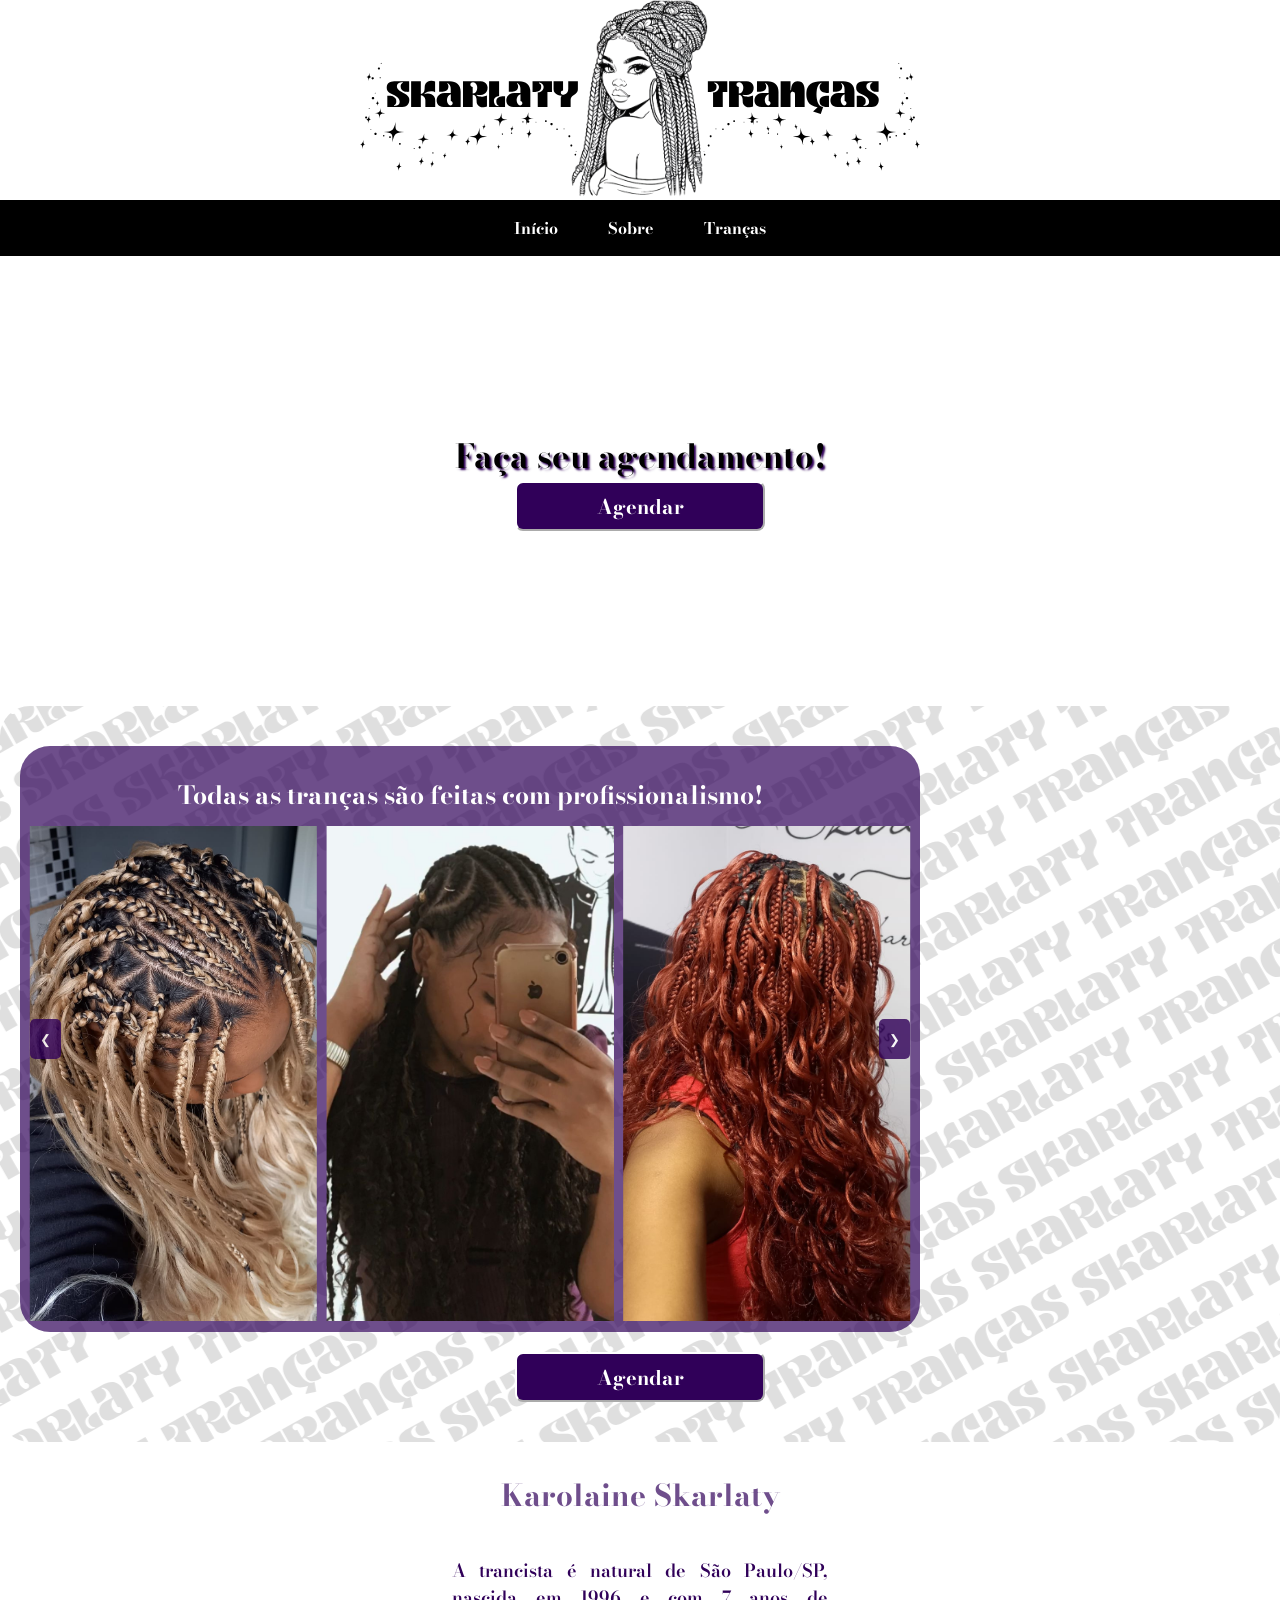
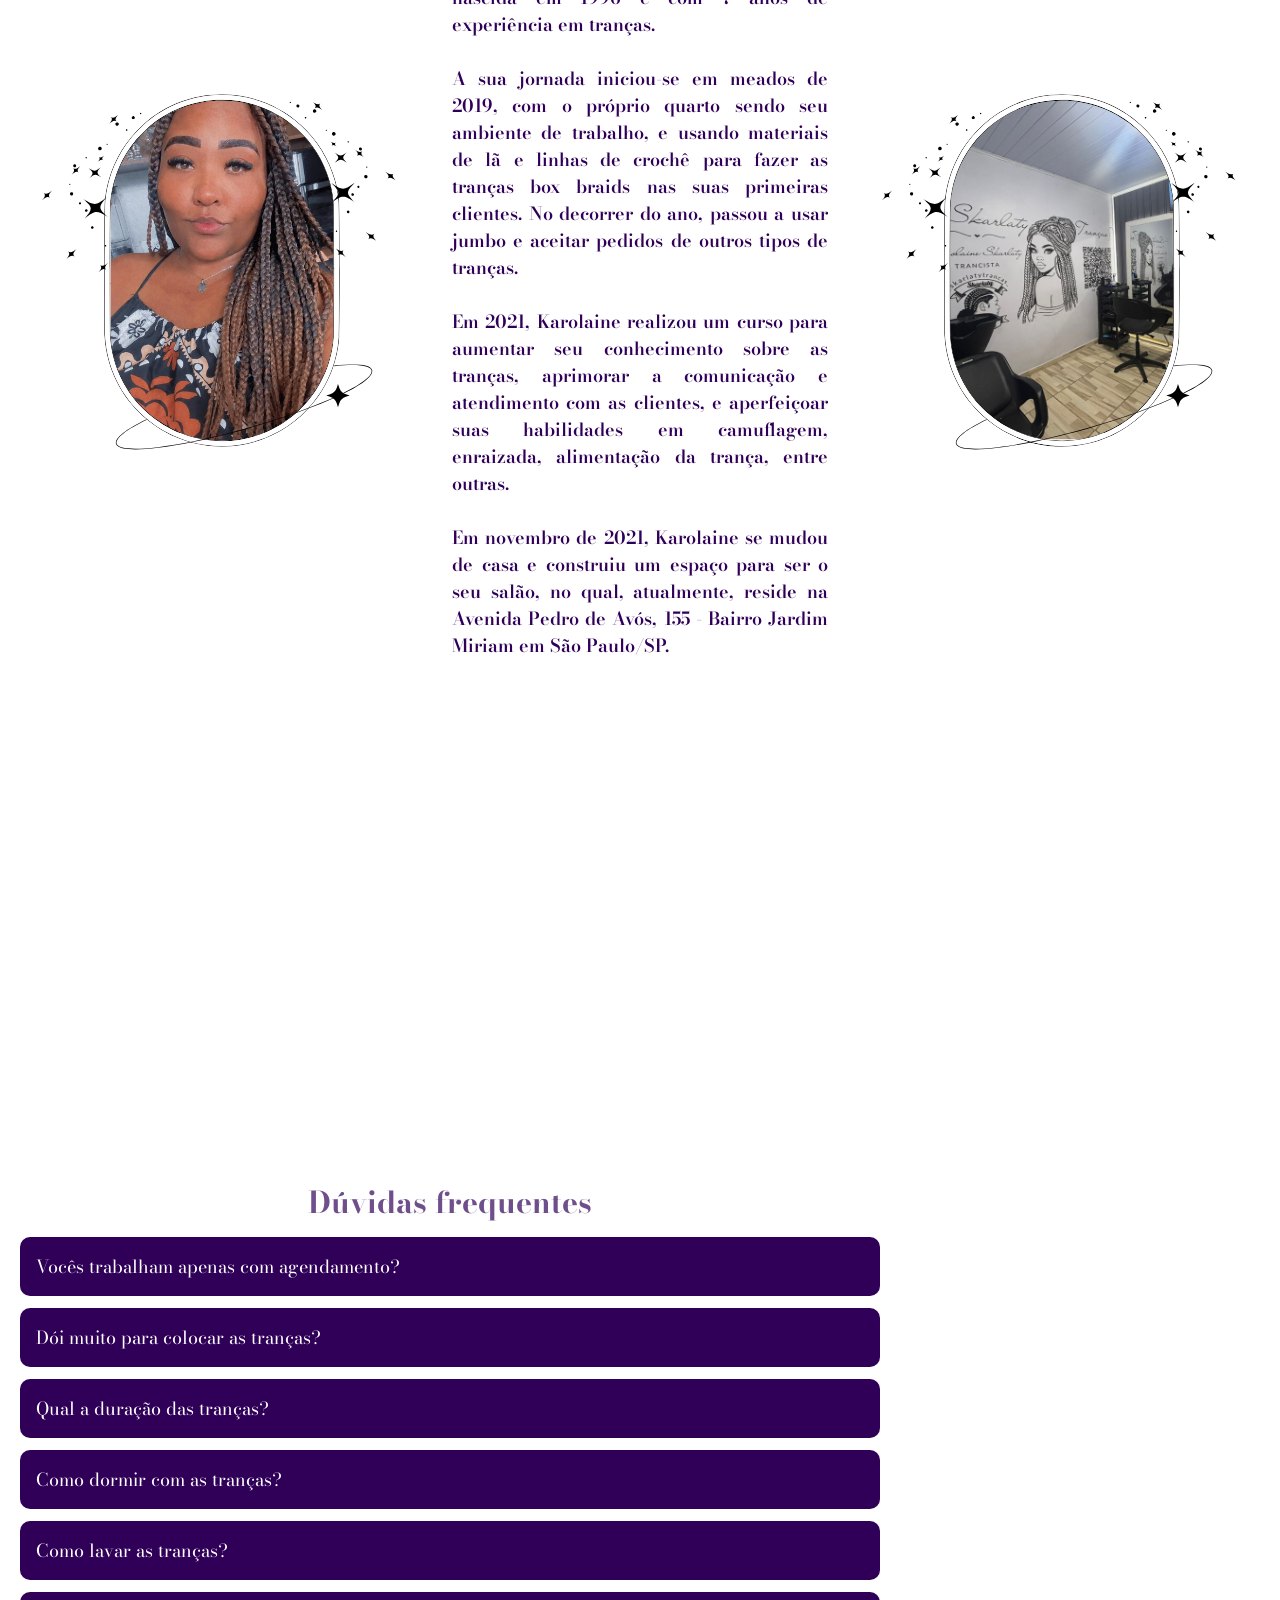
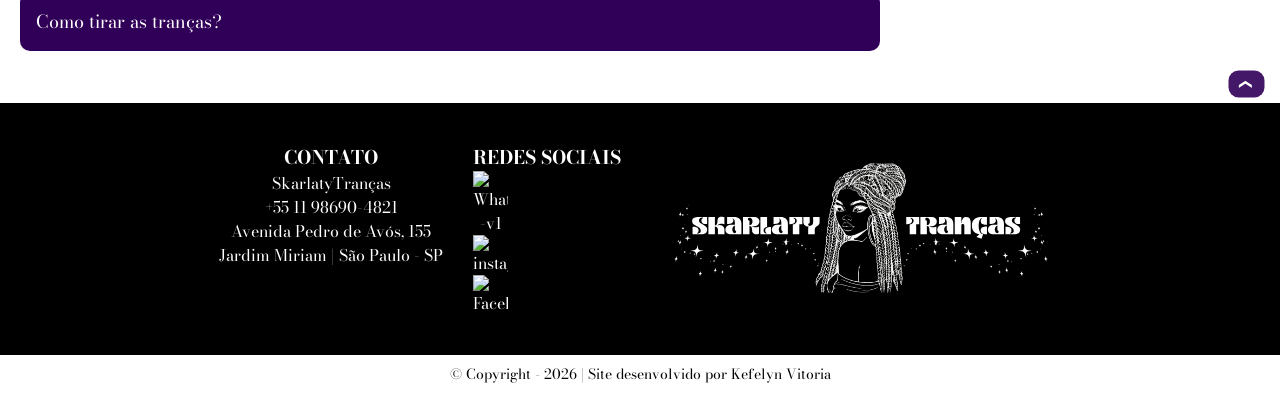
==== commit f6c87d18: "melhorando acessibilidade e mecanismo de busca" ====
--- a/index.html
+++ b/index.html
@@ -3,7 +3,9 @@
 
 <head>
     <meta charset="UTF-8">
+    <meta name="robots" content="index, follow">
     <meta name="viewport" content="width=device-width, initial-scale=1.0">
+    <meta name="description" content="Salão de tranças em SP — Box braids, enraizada, nagô, entrelace, entre outras. Atendimento no Bairro Jardim Miriam. Agende agora seu horário!">
     <title>SkarlatyTranças</title>
 
     <!-- Font Bodoni Moda -->
@@ -53,17 +55,17 @@
         <div id="sobre-trancas">
             <!-- Imagens das tranças -->
             <div class="carrosel-trancas">
-                <div class="content-carrosel">
+                <div class="content-carrosel" >
                     <h2>Todas as tranças são feitas com profissionalismo!</h2>
-                    <div class="carrosel">
-                        <img src="imagens/trancas/19.svg" alt="primeiro carrosel de imagens de tranças">
-                        <img src="imagens/trancas/21.svg" alt="segundo carrosel de imagens de tranças">
-                        <img src="imagens/trancas/20.svg" alt="terceiro carrosel de imagens de tranças">
-                        <img src="imagens/trancas/22.svg" alt="quarto carrosel de imagens de tranças">
-                        <img src="imagens/trancas/23.svg" alt="quinto carrosel de imagens de tranças">
-                        <img src="imagens/trancas/24.svg" alt="sexto carrosel de imagens de tranças">
-                        <img src="imagens/trancas/25.svg" alt="sétimo carrosel de imagens de tranças">
-                        <img src="imagens/trancas/26.svg" alt="oitavo carrosel de imagens de tranças">
+                    <div class="carrosel" alt="Tranças">
+                        <img src="imagens/trancas/19.svg" alt="primeiro do carrosel de tranças box brais, nagô, boxeadora, enraizada, entrelace, entre outras tranças">
+                        <img src="imagens/trancas/21.svg" alt="segundo do carrosel de tranças box brais, nagô, boxeadora, enraizada, entrelace, entre outras tranças">
+                        <img src="imagens/trancas/20.svg" alt="terceiro do carrosel de tranças box brais, nagô, boxeadora, enraizada, entrelace, entre outras tranças">
+                        <img src="imagens/trancas/22.svg" alt="quarto do carrosel de tranças box brais, nagô, boxeadora, enraizada, entrelace, entre outras tranças">
+                        <img src="imagens/trancas/23.svg" alt="quinto do carrosel de tranças box brais, nagô, boxeadora, enraizada, entrelace, entre outras tranças">
+                        <img src="imagens/trancas/24.svg" alt="sexto do carrosel de tranças box brais, nagô, boxeadora, enraizada, entrelace, entre outras tranças">
+                        <img src="imagens/trancas/25.svg" alt="sétimo do carrosel de tranças box brais, nagô, boxeadora, enraizada, entrelace, entre outras tranças">
+                        <img src="imagens/trancas/26.svg" alt="oitavo do carrosel de tranças box brais, nagô, boxeadora, enraizada, entrelace, entre outras tranças">
                     </div>
                     <button class="botao-anterior">&#10094;</button>
                     <button class="botao-posterior">&#10095;</button>
@@ -80,9 +82,9 @@
             <div class="trancista">
                 <article class="sobre-trancista">
                     <picture>
-                        <img src="imagens/trancista.svg" alt="Foto da trancista e dona do salão">
+                        <img src="imagens/trancista.svg" alt="Foto da trancista Karolaine Skarlaty e dona do salão Skarlaty Tranças">
                     </picture>
-                    <section class="informacao-trancista">
+                    <section class="informacao-trancista" alt="Karolaine Skarlaty">
                         <h2>Karolaine Skarlaty</h2>
                         <p>
                             <br>A trancista é natural de São Paulo/SP, nascida em 1996 e com 7 anos de
@@ -103,12 +105,12 @@
                         </p>
                     </section>
                     <picture>
-                        <img src="imagens/salao.svg" alt="Foto do salão">
+                        <img src="imagens/salao.svg" alt="Foto do salão Skarlaty Tranças">
                     </picture>
                 </article>
             </div>
 
-            <div class="localizacao"><iframe src="https://www.google.com/maps/embed?pb=!1m18!1m12!1m3!1d3653.787017599469!2d-46.64316819999999!3d-23.6835734!2m3!1f0!2f0!3f0!3m2!1i1024!2i768!4f13.1!3m3!1m2!1s0x94ce45b97ac6b73b%3A0xf682ff5b4a3552a9!2sSkarlaty%20Tran%C3%A7as!5e0!3m2!1spt-BR!2sbr!4v1778866577780!5m2!1spt-BR!2sbr" style="border:0;" allowfullscreen="" loading="lazy" referrerpolicy="no-referrer-when-downgrade"></iframe></div>
+            <div class="localizacao"><iframe alt="Salão de tranças mais próximo - localizado no Jardim Miriam" src="https://www.google.com/maps/embed?pb=!1m18!1m12!1m3!1d3653.787017599469!2d-46.64316819999999!3d-23.6835734!2m3!1f0!2f0!3f0!3m2!1i1024!2i768!4f13.1!3m3!1m2!1s0x94ce45b97ac6b73b%3A0xf682ff5b4a3552a9!2sSkarlaty%20Tran%C3%A7as!5e0!3m2!1spt-BR!2sbr!4v1778866577780!5m2!1spt-BR!2sbr" style="border:0;" allowfullscreen="" loading="lazy" referrerpolicy="no-referrer-when-downgrade"></iframe></div>
         </div>
 
         <div id="duvidas-frequentes">
--- a/assets/global.css
+++ b/assets/global.css
@@ -74,7 +74,7 @@
 
 #agendamento {
     width: 100%;
-    height: 60vh;
+    height: 100%;
     padding: 40px 20px;
     display: flex;
     align-items: center;
@@ -138,7 +138,7 @@
 #sobre-trancas h2 {
     color: #FFF;
     font-size: 25px;
-    padding-top: 30px;
+    padding: 30px 10px 0px ;
 }
 
 #sobre-trancas .btn-entrar-em-contato {
@@ -344,6 +344,9 @@
 /*------------- RESPONSIVIDADE NAS TELAS -------------*/
 
 @media (max-width: 1180px) {
+    #agendamento {
+        height: 30vh;
+    }
 
     .trancista img {
         width: 300px;
@@ -361,6 +364,9 @@
 }
 
 @media (min-width: 1181px) {
+    #agendamento {
+        height: 50vh;
+    }
 
     .trancista img {
         width: 400px;
